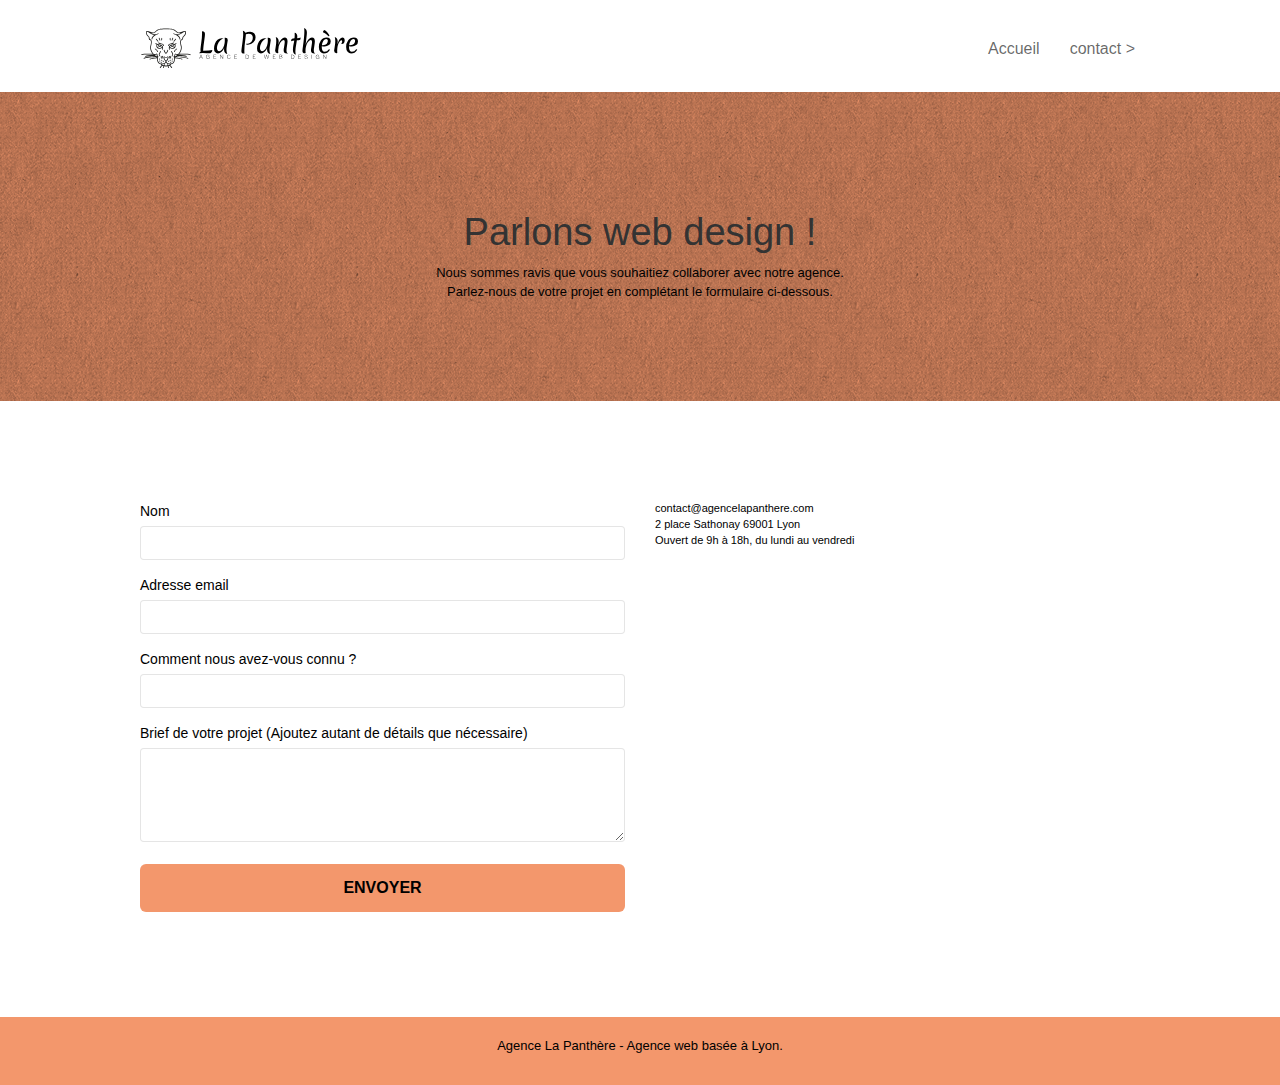
==== contact.html @ 91e11716 "modif seo" ====
<!doctype html>
<html lang="fr">

	<head>
		<meta charset="utf-8">
		<meta name="keywords" content="La Panthère, Lyon,web,design,stratégie,illustration">
		<meta name="description"
			content="Page présentant les différents travaux de l'agence de web design Panthère basée sur Lyon">
		<meta name="viewport" content="width=device-width, initial-scale=1.0, viewport-fit=cover">
		<link rel="shortcut icon" type="image/png" href="favicon.jpg">
	
		<link rel="stylesheet" type="text/css" href="./css/bootstrap.css">
		<link rel="stylesheet" type="text/css" href="style.css">
		<link rel="stylesheet" type="text/css" href="./css/font-awesome.css">
		<link rel="stylesheet" type="text/css" href="./css/et-line.css">
	
	
		<script src="./js/jquery-2.1.0.js"></script>
		<script src="./js/bootstrap.js"></script>
		<script src="./js/blocs.js"></script>
		<script src="./js/jquery.touchSwipe.js" defer></script>
		<script src="./js/gmaps.js"></script>
	
		<title>Agence de web design, La Panthère</title>
	
	
		<!-- Analytics -->
	
		<!-- Analytics END -->
	
	</head>

<body>
	<!-- Principal conteneur -->
	<div class="page-container">

		<!-- bloc-0 -->
		<div class="bloc bgc-white l-bloc " id="bloc-0">
			<div class="container bloc-sm">

				<nav class="navbar row">
					<div class="navbar-header">
						<a class="navbar-brand" href="index.html"><img src="img/agence-la-panthere-monochrome.svg"
								alt="paris web design logo agence web meilleure agence" height="40" /></a>
						<button id="nav-toggle" type="button" class="ui-navbar-toggle navbar-toggle"
							data-toggle="collapse" data-target=".navbar-1">
							<span class="sr-only">Toggle navigation</span><span class="icon-bar"></span><span
								class="icon-bar"></span><span class="icon-bar"></span>
						</button>
					</div>
					<div class="collapse navbar-collapse navbar-1 special-dropdown-nav">
						<ul class="site-navigation nav navbar-nav">
							<li>
								<a href="index.html">Accueil</a>
							</li>
							<li>
								<a href="contact.html">contact &gt;</a>
							</li>
						</ul>
					</div>
				</nav>
			</div>
		</div>
		<!-- bloc-0 END -->

		<!-- bloc-6 -->
		<div class="bloc bg-dots-bg bg-repeat bgc-atomic-tangerine d-bloc bloc-bg-texture texture-paper" id="bloc-6">
			<div class="container bloc-lg">
				<div class="row">
					<div class="col-sm-12">
						<h1 class="text-center hero-bloc-text">
							Parlons web design !
						</h1>
						<p class="text-center mg-lg modif-p-3 tight-width-whitespace">
							Nous sommes ravis que vous souhaitiez collaborer avec notre agence.<br>
							Parlez-nous de votre projet en complétant le formulaire ci-dessous.
						</p>
					</div>
				</div>
			</div>
		</div>
		<!-- bloc-6 END -->

		<!-- bloc-7 -->
		<div class="bloc bgc-white l-bloc" id="bloc-7">
			<div class="container bloc-lg">
				<div class="row">
					<div class="col-sm-6">
						<form id="form_1" novalidate success-msg="Your message has been sent."
							fail-msg="Sorry it seems that our mail server is not responding, Sorry for the inconvenience!">
							<div class="form-group">
								<label id="name">
									Nom
								</label>
								<input id="name" class="form-control" required />
							</div>
							<div class="form-group">
								<label>
									Adresse email
								</label>
								<input id="email" class="form-control" type="email" required />
							</div>
							<div class="form-group">
								<label>
									Comment nous avez-vous connu ?
								</label>
								<input class="form-control" type="email" required id="input_504" />
							</div>
							<div class="form-group">
								<label>
									Brief de votre projet (Ajoutez autant de détails que nécessaire)<br>
								</label><textarea id="message" class="form-control" rows="4" cols="50"
									required></textarea>
							</div>
							<button class="bloc-button btn btn-lg btn-block cta-hero btn-atomic-tangerine"
								type="submit">
								Envoyer
							</button>
						</form>
					</div>
					<div class="col-sm-6">
						<p>
							contact@agencelapanthere.com<br>2 place Sathonay 69001 Lyon<br>Ouvert de 9h à 18h, du lundi
							au vendredi<br>
						</p>
					</div>
				</div>
			</div>
		</div>
		<!-- bloc-7 END -->

		<!-- ScrollToTop Button -->
		<a class="bloc-button btn btn-d scrollToTop" onclick="scrollToTarget('1')"><span
				class="fa fa-chevron-up"></span></a>
		<!-- ScrollToTop Button END-->


		<!-- Footer - bloc-8 -->
		<div class="bloc bgc-atomic-tangerine d-bloc" id="bloc-8">
			<div class="container bloc-sm">
				<div class="row">
					<div class="col-sm-12">
						<p class="text-center modif-p-3">
							Agence La Panthère - Agence web basée à Lyon.<br>
						</p>
					</div>
				</div>
			</div>
		</div>
		<!-- Footer - bloc-8 END -->

	</div>
	<!-- Principal conteneur END -->


</body>

</html>
---- style.css ----
body {
    margin: 0;
    padding: 0;
    background: #FFF;
    overflow-x: hidden;
    -webkit-font-smoothing: antialiased;
    -moz-osx-font-smoothing: grayscale;
}

a,
button {
    transition: all .3s ease-in-out;
    outline: none!important;
}

a:hover {
    text-decoration: none;
    cursor: pointer;
}

#page-loading-blocs-notifaction {
    position: fixed;
    top: 0;
    bottom: 0;
    width: 100%;
    z-index: 100000;
    background: #FFFFFF url("img/pageload-spinner.gif") no-repeat center center;
}

.bloc {
    width: 100%;
    clear: both;
    background: 50% 50% no-repeat;
    padding: 0 50px;
    -webkit-background-size: cover;
    -moz-background-size: cover;
    -o-background-size: cover;
    background-size: cover;
    position: relative;
}

.bloc .container {
    padding-left: 0;
    padding-right: 0;
}

.bloc-lg {
    padding: 100px 50px;
}

.bloc-md {
    padding: 50px;
}

.bloc-sm {
    padding: 20px 50px;
}

.bg-center,
.bg-l-edge,
.bg-r-edge,
.bg-t-edge,
.bg-b-edge,
.bg-tl-edge,
.bg-bl-edge,
.bg-tr-edge,
.bg-br-edge,
.bg-repeat {
    -webkit-background-size: auto!important;
    -moz-background-size: auto!important;
    -o-background-size: auto!important;
    background-size: auto!important;
}

.bg-repeat {
    background: repeat;
}

.bg-t-edge {
    background: top no-repeat;
}

.bloc-bg-texture::before {
    content: "";
    background-size: 2px 2px;
    position: absolute;
    top: 0;
    bottom: 0;
    left: 0;
    right: 0;
}

.texture-paper::before {
    background: url("img/texture-paper.png");
    background-size: 280px 280px;
}

.b-parallax {
    background-attachment: fixed;
}

.d-bloc {
    color: rgba(255, 255, 255, .7);
}

.d-bloc button:hover {
    color: rgba(255, 255, 255, .9);
}

.d-bloc .icon-round,
.d-bloc .icon-square,
.d-bloc .icon-rounded,
.d-bloc .icon-semi-rounded-a,
.d-bloc .icon-semi-rounded-b {
    border-color: rgba(255, 255, 255, .9);
}

.d-bloc .divider-h span {
    border-color: rgba(255, 255, 255, .2);
}

.d-bloc .a-btn,
.d-bloc .navbar a,
.d-bloc .navbar-brand,
.d-bloc a .icon-sm,
.d-bloc a .icon-md,
.d-bloc a .icon-lg,
.d-bloc a .icon-xl,
.d-bloc h1 a,
.d-bloc h2 a,
.d-bloc h3 a,
.d-bloc h4 a,
.d-bloc h5 a,
.d-bloc h6 a,
.d-bloc p a {
    color: rgba(255, 255, 255, .6);
}

.d-bloc .a-btn:hover,
.d-bloc .navbar a:hover,
.d-bloc .navbar-brand:hover,
.d-bloc a:hover .icon-sm,
.d-bloc a:hover .icon-md,
.d-bloc a:hover .icon-lg,
.d-bloc a:hover .icon-xl,
.d-bloc h1 a:hover,
.d-bloc h2 a:hover,
.d-bloc h3 a:hover,
.d-bloc h4 a:hover,
.d-bloc h5 a:hover,
.d-bloc h6 a:hover,
.d-bloc p a:hover {
    color: rgba(255, 255, 255, 1);
}

.d-bloc .navbar-toggle .icon-bar {
    background: rgba(255, 255, 255, 1);
}

.d-bloc .btn-wire,
.d-bloc .btn-wire:hover {
    color: rgba(255, 255, 255, 1);
    border-color: rgba(255, 255, 255, 1);
}

.d-bloc .panel {
    color: rgba(0, 0, 0, .5);
}

.d-bloc .panel button:hover {
    color: rgba(0, 0, 0, .7);
}

.d-bloc .panel icon {
    border-color: rgba(0, 0, 0, .7);
}

.d-bloc .panel .divider-h span {
    border-color: rgba(0, 0, 0, .1);
}

.d-bloc .panel .a-btn {
    color: rgba(0, 0, 0, .6);
}

.d-bloc .panel .a-btn:hover {
    color: rgba(0, 0, 0, 1);
}

.d-bloc .panel .btn-wire,
.d-bloc .panel .btn-wire:hover {
    color: rgba(0, 0, 0, .7);
    border-color: rgba(0, 0, 0, .3);
}

.d-bloc .panel,
.l-bloc {
    color: rgba(0, 0, 0, .5);
}

.d-bloc .panel button:hover,
.l-bloc button:hover {
    color: rgba(0, 0, 0, .7);
}

.l-bloc .icon-round,
.l-bloc .icon-square,
.l-bloc .icon-rounded,
.l-bloc .icon-semi-rounded-a,
.l-bloc .icon-semi-rounded-b {
    border-color: rgba(0, 0, 0, .7);
}

.d-bloc .panel .divider-h span,
.l-bloc .divider-h span {
    border-color: rgba(0, 0, 0, .1);
}

.d-bloc .panel .a-btn,
.l-bloc .a-btn,
.l-bloc .navbar a,
.l-bloc .navbar-brand,
.l-bloc a .icon-sm,
.l-bloc a .icon-md,
.l-bloc a .icon-lg,
.l-bloc a .icon-xl,
.l-bloc h1 a,
.l-bloc h2 a,
.l-bloc h3 a,
.l-bloc h4 a,
.l-bloc h5 a,
.l-bloc h6 a,
.l-bloc p a {
    color: rgba(0, 0, 0, .6);
}

.d-bloc .panel .a-btn:hover,
.l-bloc .a-btn:hover,
.l-bloc .navbar a:hover,
.l-bloc .navbar-brand:hover,
.l-bloc a:hover .icon-sm,
.l-bloc a:hover .icon-md,
.l-bloc a:hover .icon-lg,
.l-bloc a:hover .icon-xl,
.l-bloc h1 a:hover,
.l-bloc h2 a:hover,
.l-bloc h3 a:hover,
.l-bloc h4 a:hover,
.l-bloc h5 a:hover,
.l-bloc h6 a:hover,
.l-bloc p a:hover {
    color: rgba(0, 0, 0, 1);
}

.l-bloc .navbar-toggle .icon-bar {
    color: rgba(0, 0, 0, .6);
}

.d-bloc .panel .btn-wire,
.d-bloc .panel .btn-wire:hover,
.l-bloc .btn-wire,
.l-bloc .btn-wire:hover {
    color: rgba(0, 0, 0, .7);
    border-color: rgba(0, 0, 0, .3);
}

.voffset {
    margin-top: 30px;
}

.voffset-lg {
    margin-top: 80px;
}

.row-no-gutters {
    margin-right: 0;
    margin-left: 0;
}

.row.row-no-gutters > [class^="col-"],
.row.row-no-gutters > [class*=" col-"] {
    padding-right: 0;
    padding-left: 0;
}

#bloc-1-hero h1 {
    font-size: 32px;
}

.navbar {
    margin-bottom: 0;
    z-index: 1;
}

.navbar-brand {
    height: auto;
    padding: 3px 15px;
    font-size: 25px;
    font-weight: normal;
    font-weight: 600;
    line-height: 44px;
}

.navbar-brand img {
    max-height: 200px;
    margin: 0 5px 0 0;
    display: inline;
}

.navbar-brand img[src$=svg] {
    min-width: 100px;
}

.nav-center .navbar-brand img {
    margin: 0;
}

.navbar .nav {
    padding-top: 2px;
    margin-right: -16px;
    float: right;
    z-index: 1;
}

.nav > li {
    float: left;
    margin-top: 4px;
    font-size: 16px;
}

.navbar-nav .open .dropdown-menu > li > a {
    text-align: inherit;
}

.nav > li a:hover,
.nav > li a:focus {
    background: transparent;
}

.navbar-toggle {
    margin: 10px 10px 0 0;
    border: 0px;
}

.navbar-toggle:hover {
    background: transparent!important;
}

.navbar-toggle .icon-bar {
    background-color: rgba(0, 0, 0, .5);
    width: 26px;
}

.nav-invert .navbar .nav {
    float: left;
}

.nav-invert .navbar-header,
.nav-invert .navbar-brand {
    float: right;
    position: relative;
    z-index: 2;
}

@media (min-width: 768px) {
    .site-navigation {
        position: absolute;
        top: 50%;
        right: 20px;
        transform: translate(0, -50%);
        -webkit-transform: translateY(-50%);
    }
    .nav > li .dropdown-menu a,
    .nav > li .dropdown-menu a:hover {
        color: #484848;
    }
    .nav-invert .site-navigation {
        left: 0;
        right: 0;
    }
    .nav-center {
        text-align: center;
    }
    .nav-center .navbar-header {
        width: 100%;
    }
    .nav-center .navbar-header,
    .nav-center .navbar-brand,
    .nav-center .nav > li {
        float: none;
        display: inline-block;
    }
    .nav-center .site-navigation {
        position: relative;
        width: 100%;
        right: 0;
        margin-right: 0px;
        margin-top: 20px;
    }
    .nav-center.mini-nav .navbar-toggle {
        float: none;
        margin: 10px auto 0;
    }
}

.nav > li > .dropdown a {
    background: none!important;
    display: block;
    padding: 14px 15px;
}

nav .caret {
    margin: 0 5px;
}

.dropdown-menu .dropdown-menu {
    top: -8px;
    left: 100%;
}

.dropdown-menu .dropmenu-flow-right {
    top: 100%;
    left: 0;
    margin-left: -1px;
    border-top-left-radius: 0;
    border-top-right-radius: 0;
}

.dropdown-menu .dropdown span {
    border: 4px solid black;
    border-top-color: transparent;
    border-right-color: transparent;
    border-bottom-color: transparent;
    margin: 6px -5px 0 0!important;
    float: right;
}

.mg-md {
    margin-top: 10px;
    margin-bottom: 20px;
}

.mg-lg {
    margin-top: 10px;
    margin-bottom: 40px;
}

.btn {
    margin: 0 5px 5px 0;
}

.btn.pull-right {
    margin: 0 0 5px 5px;
}

.btn-d,
.btn-d:hover,
.btn-d:focus {
    color: #FFF;
    background: rgba(0, 0, 0, .3);
}

button {
    outline: none!important;
}

.btn-rd {
    border-radius: 40px;
}

.btn-clean {
    border: 1px solid rgba(0, 0, 0, .08);
    border-bottom-color: rgba(0, 0, 0, .1);
    text-shadow: 0 1px 0 rgba(0, 0, 1, .1);
    box-shadow: 0 1px 3px rgba(0, 0, 1, .25), inset 0 1px 0 0 rgba(255, 255, 255, .15);
}

.icon-md {
    font-size: 30px!important;
}

.icon-lg {
    font-size: 60px!important;
}

.sm-shadow {
    text-shadow: 0 1px 2px rgba(0, 0, 0, .3);
}

.panel-sq,
.panel-sq .panel-heading,
.panel-sq .panel-footer {
    border-radius: 0;
}

.panel-rd {
    border-radius: 30px;
}

.panel-rd .panel-heading {
    border-radius: 29px 29px 0 0;
}

.panel-rd .panel-footer {
    border-radius: 0 0 29px 29px;
}

.form-control {
    border-color: rgba(0, 0, 0, .1);
    box-shadow: none;
}

.scrollToTop {
    width: 40px;
    height: 40px;
    position: fixed;
    bottom: 20px;
    right: 20px;
    opacity: 0;
    z-index: 500;
    transition: all .3s ease-in-out;
}

.scrollToTop span {
    margin-top: 6px;
}

.showScrollTop {
    font-size: 14px;
    opacity: 1;
}

a[data-lightbox] {
    position: relative;
    display: block;
    text-align: center;
}

a[data-lightbox]:hover::before {
    content: "+";
    font-family: "HelveticaNeue-Light", "Helvetica Neue Light", "Helvetica Neue", Helvetica, Arial;
    font-size: 32px;
    width: 50px;
    height: 50px;
    margin-left: -25px;
    border-radius: 50%;
    background: rgba(0, 0, 0, .6);
    color: #FFF;
    font-weight: 100;
    z-index: 1;
    position: absolute;
    top: 50%;
    transform: translateY(-50%);
    -webkit-transform: translateY(-50%);
}

a[data-lightbox]:hover img {
    opacity: 0.6;
    -webkit-animation-fill-mode: none;
    animation-fill-mode: none;
}

#lightbox-modal {
    display: flex;
    align-items: center;
}

#lightbox-modal .modal-dialog {
    width: 90%;
    max-width: 900px;
    margin: 0 auto 0;
}

#lightbox-modal .modal-dialog img {
    max-height: 90vh;
    margin: 0 auto;
}

.lightbox-caption {
    padding: 20px;
    color: #FFF;
    background: rgba(0, 0, 0, .5);
    position: absolute;
    left: 15px;
    right: 15px;
    bottom: 5px;
}

.close-lightbox {
    color: #FFF;
    font-size: 30px;
    position: absolute;
    top: 20px;
    right: 20px;
    z-index: 20;
    background: rgba(0, 0, 0, .5);
    border: none;
    line-height: 30px;
    padding: 0 9px 5px;
    opacity: 0.3;
}

.close-lightbox:hover,
.next-lightbox:hover,
.prev-lightbox:hover {
    opacity: 1.0;
    color: #FFF;
}

.next-lightbox,
.prev-lightbox {
    font-size: 20px;
    color: rgba(255, 255, 255, .9);
    background: rgba(0, 0, 0, .5);
    transition: all .2s ease-in-out;
    position: absolute;
    top: 45%;
    z-index: 1;
    opacity: 0.4;
}

.next-lightbox {
    padding: 6px 8px 1px 13px;
    right: 25px;
}

.prev-lightbox {
    padding: 6px 13px 1px 10px;
    left: 25px;
}

.snapshot-lb .modal-body {
    padding-bottom: 45px;
}

.snapshot-lb .lightbox-caption {
    padding: 0;
    color: rgba(0, 0, 0, .5);
    background: none;
}

h1,
h2,
h3,
h4,
h5,
h6,
p,
label,
.btn,
a {
    font-family: "helvetica";
    font-weight: 400;
    /*color: #575757!important;*/
    color: #000000;
}

.container {
    max-width: 1000px;
}

.hero-bloc-text {
    font-size: 38px;
}

.hero-bloc-text-sub {
    font-size: 36px;
}

.statement-bloc-text {
    line-height: 26px;
    font-style: italic;
    font-size: 20px;
    text-align: center;
    font-weight: lighter;
    max-width: 520px;
    margin: auto auto auto auto;
}

p {
    font-size: 11px;
}

.tight-width-whitespace {
    max-width: 600px;
    margin: auto auto auto auto;
}

.h1 {
    font-size: 20px;
    font-family: "Open Sans";
}

.cta-hero {
    margin-top: 22px;
    color: #FFFFFF!important;
    text-transform: uppercase;
    padding: 12px 28px 12px 28px;
    font-size: 16px;
    font-weight: 700;
}

.social {
    max-width: 400px;
    margin: auto auto auto auto;
}

h2 {
    font-size: 22px;
    line-height: 1.4em;
}

h3 {
    font-size: 15px;
    text-transform: uppercase;
    font-weight: 700;
    color: #333333!important;
}

.med-width-whitespace {
    max-width: 800px;
    margin: auto auto auto auto;
    box-shadow: 0px 0px 0px #000000;
}

h1 {
    color: #333333!important;
}

h4 {
    color: #333333!important;
}

.icons {
    margin-bottom: 14px;
    margin-top: 24px;
}

.white {
    color: #FFFFFF!important;
}

.portfolio-thumb {
    margin-bottom: 24px;
}

.portfolio-row {
    margin-bottom: 44px;
    margin-top: 50px;
}

.avatar {
    box-shadow: 0px 4px 9px rgba(0, 0, 0, 0.3);
}

.black-background {
    background-color: rgba(165, 147, 99, 0.7);
    padding: 40px 40px 40px 40px;
}

.bold-link {
    font-weight: 900;
    text-decoration: underline!important;
}

.bgc-white {
    background-color: #FFFFFF;
}

.bgc-dark-slate-blue {
    background-color: #364577;
}

.bgc-atomic-tangerine {
    background-color: #F3976C;
}

.tc-white {
    color: #fff!important;
}

.btn-atomic-tangerine {
    background: #F3976C;
    color: #000000!important;
}

.btn-atomic-tangerine:hover {
    background: #c27956!important;
    color: #000000!important;
}

.ltc-white {
    color: #FFFFFF!important;
}

.ltc-white:hover {
    color: #cccccc!important;
}

.ltc-atomic-tangerine {
    color: #F3976C!important;
}

.ltc-atomic-tangerine:hover {
    color: #c27956!important;
}

.icon-dark-slate-blue {
    color: #364577!important;
    border-color: #364577!important;
}

.bg-dots-bg {
    background-image: url("img/dots-bg.png");
}

.bg-lines-h2-bg {
    background-image: url("img/lines-h2-bg.png");
}

.bg-banniere {
    background-image: url("img/agence-la-panthere.jpg");
}

.bg-presentation {
    background-image: url("img/image-de-presentation.bmp");
}
/* Modif */
.modif-p-1{
    font-size: 20px;
}

.modif-p-2{
    font-size: 20px;
    font-style: oblique;
}

.modif-p-3{
    font-size: 13px;
}

.modif-p-4{
    color: #000000;
}
/****************/
@media (max-width: 1024px) {
    .bloc {
        padding-left: 20px;
        padding-right: 20px;
    }
    .bloc.full-width-bloc,
    .bloc-tile-2.full-width-bloc .container,
    .bloc-tile-3.full-width-bloc .container,
    .bloc-tile-4.full-width-bloc .container {
        padding-left: 0;
        padding-right: 0;
    }
}

@media (max-width: 992px) and (min-width: 768px) {
    .navbar .nav {
        max-width: 80%
    }
    .nav-center.navbar .nav {
        max-width: 100%
    }
}

@media only screen and (min-device-width: 768px) and (max-device-width: 1024px) and (orientation: landscape) {
    .b-parallax {
        background-attachment: scroll;
    }
}

@media only screen and (min-device-width: 1024px) and (max-device-width: 1366px) and (-webkit-min-device-pixel-ratio: 1.5) {
    .b-parallax {
        background-attachment: scroll;
    }
}

@media (max-width: 991px) {
    .container {
        width: 100%;
    }
    .b-parallax {
        background-attachment: scroll;
    }
    .page-container,
    #hero-bloc {
        overflow-x: hidden;
        position: relative;
    }
    .bloc {
        padding-left: constant(safe-area-inset-left);
        padding-right: constant(safe-area-inset-right);
    }
    .bloc-group,
    .bloc-group .bloc {
        display: block;
        width: 100%;
    }
    .bloc-fill-screen .fill-bloc-top-edge,
    .bloc-fill-screen .fill-bloc-bottom-edge {
        padding: 0 20px;
        padding-left: constant(safe-area-inset-left);
        padding-right: constant(safe-area-inset-right);
    }
}

@media (max-width: 767px) {
    .page-container {
        overflow-x: hidden;
        position: relative;
    }
    h1,
    h2,
    h3,
    h4,
    h5,
    h6,
    p,
    #disqus_thread {
        padding-left: 10px!important;
        padding-right: 10px!important;
    }
    .b-parallax {
        background-attachment: scroll;
    }
    .navbar .nav {
        padding-top: 0;
        border-top: 1px solid rgba(0, 0, 0, .2);
        float: none!important;
    }
    .navbar.row {
        margin-left: 0;
        margin-right: 0;
    }
    .site-navigation {
        position: inherit;
        transform: none;
        -webkit-transform: none;
        -ms-transform: none;
    }
    .nav > li {
        margin-top: 0;
        border-bottom: 1px solid rgba(0, 0, 0, .1);
        background: rgba(0, 0, 0, .05);
        text-align: left;
        padding-left: 15px;
        width: 100%;
    }
    .nav > li:hover {
        background: rgba(0, 0, 0, .08);
    }
    .dropdown .dropdown a .caret {
        float: none;
        margin: 5px 0 0 10px!important;
        border: 4px solid black;
        border-bottom-color: transparent;
        border-right-color: transparent;
        border-left-color: transparent;
    }
    #hero-bloc .navbar .nav {
        background: rgba(0, 0, 0, .8);
    }
    #hero-bloc .navbar .nav a {
        color: rgba(255, 255, 255, .6);
    }
    .hero {
        padding: 50px 0;
    }
    .hero-nav {
        left: -1px;
        right: -1px;
    }
    .navbar-collapse {
        padding: 0;
        overflow-x: hidden;
        -webkit-box-shadow: none;
        box-shadow: none;
    }
    .navbar-brand img {
        max-height: 40px;
        width: auto;
    }
    .nav-invert .navbar-header {
        float: none;
        width: 100%;
    }
    .nav-invert .navbar-toggle {
        float: left;
        margin-left: 10px;
    }
    .bloc {
        padding-left: 0;
        padding-right: 0;
    }
    .bloc-xxl,
    .bloc-xl,
    .bloc-lg {
        padding: 40px 0;
    }
    .bloc-sm,
    .bloc-md {
        padding-left: 0;
        padding-right: 0;
    }
    .bloc-tile-2 .container,
    .bloc-tile-3 .container,
    .bloc-tile-4 .container,
    .bloc-fill-screen .fill-bloc-top-edge,
    .bloc-fill-screen .fill-bloc-bottom-edge {
        padding-left: 0;
        padding-right: 0;
    }
    .a-block {
        padding: 0 10px;
    }
    .btn-dwn {
        display: none;
    }
    .voffset {
        margin-top: 5px;
    }
    .voffset-md {
        margin-top: 20px;
    }
    .voffset-lg {
        margin-top: 30px;
    }
    form {
        padding: 5px;
    }
    .close-lightbox {
        display: inline-block;
    }
    .blocsapp-device-iphone5 {
        background-size: 216px 425px;
        padding-top: 60px;
        width: 216px;
        height: 425px;
    }
    .blocsapp-device-iphone5 img {
        width: 180px;
        height: 320px;
    }
}

@media (max-width: 400px) {
    .bloc {
        padding-left: 0;
        padding-right: 0;
    }
}

@media (max-width: 767px) {
    .bloc-mob-center-text {
        text-align: center;
    }
}
---- css/et-line.css ----
@font-face {
    font-family: et-line;
    src: url(../fonts/et-line.eot);
    src: url(../fonts/et-line.eot?#iefix) format('embedded-opentype'), url(../fonts/et-line.woff) format('woff'), url(../fonts/et-line.ttf) format('truetype'), url(../fonts/et-line.svg#et-line) format('svg');
    font-weight: 400;
    font-style: normal
}

.et-icon-adjustments,
.et-icon-alarmclock,
.et-icon-anchor,
.et-icon-aperture,
.et-icon-attachment,
.et-icon-bargraph,
.et-icon-basket,
.et-icon-beaker,
.et-icon-bike,
.et-icon-book-open,
.et-icon-briefcase,
.et-icon-browser,
.et-icon-calendar,
.et-icon-camera,
.et-icon-caution,
.et-icon-chat,
.et-icon-circle-compass,
.et-icon-clipboard,
.et-icon-clock,
.et-icon-cloud,
.et-icon-compass,
.et-icon-desktop,
.et-icon-dial,
.et-icon-document,
.et-icon-documents,
.et-icon-download,
.et-icon-dribbble,
.et-icon-edit,
.et-icon-envelope,
.et-icon-expand,
.et-icon-facebook,
.et-icon-flag,
.et-icon-focus,
.et-icon-gears,
.et-icon-genius,
.et-icon-gift,
.et-icon-global,
.et-icon-globe,
.et-icon-googleplus,
.et-icon-grid,
.et-icon-happy,
.et-icon-hazardous,
.et-icon-heart,
.et-icon-hotairballoon,
.et-icon-hourglass,
.et-icon-key,
.et-icon-laptop,
.et-icon-layers,
.et-icon-lifesaver,
.et-icon-lightbulb,
.et-icon-linegraph,
.et-icon-linkedin,
.et-icon-lock,
.et-icon-magnifying-glass,
.et-icon-map,
.et-icon-map-pin,
.et-icon-megaphone,
.et-icon-mic,
.et-icon-mobile,
.et-icon-newspaper,
.et-icon-notebook,
.et-icon-paintbrush,
.et-icon-paperclip,
.et-icon-pencil,
.et-icon-phone,
.et-icon-picture,
.et-icon-pictures,
.et-icon-piechart,
.et-icon-presentation,
.et-icon-pricetags,
.et-icon-printer,
.et-icon-profile-female,
.et-icon-profile-male,
.et-icon-puzzle,
.et-icon-quote,
.et-icon-recycle,
.et-icon-refresh,
.et-icon-ribbon,
.et-icon-rss,
.et-icon-sad,
.et-icon-scissors,
.et-icon-scope,
.et-icon-search,
.et-icon-shield,
.et-icon-speedometer,
.et-icon-strategy,
.et-icon-streetsign,
.et-icon-tablet,
.et-icon-target,
.et-icon-telescope,
.et-icon-toolbox,
.et-icon-tools,
.et-icon-tools-2,
.et-icon-trophy,
.et-icon-tumblr,
.et-icon-twitter,
.et-icon-upload,
.et-icon-video,
.et-icon-wallet,
.et-icon-wine {
    font-family: et-line;
    speak: none;
    font-style: normal;
    font-weight: 400;
    font-variant: normal;
    text-transform: none;
    line-height: 1;
    -webkit-font-smoothing: antialiased;
    -moz-osx-font-smoothing: grayscale;
    display: inline-block
}

.et-icon-mobile:before {
    content: "\e000"
}

.et-icon-laptop:before {
    content: "\e001"
}

.et-icon-desktop:before {
    content: "\e002"
}

.et-icon-tablet:before {
    content: "\e003"
}

.et-icon-phone:before {
    content: "\e004"
}

.et-icon-document:before {
    content: "\e005"
}

.et-icon-documents:before {
    content: "\e006"
}

.et-icon-search:before {
    content: "\e007"
}

.et-icon-clipboard:before {
    content: "\e008"
}

.et-icon-newspaper:before {
    content: "\e009"
}

.et-icon-notebook:before {
    content: "\e00a"
}

.et-icon-book-open:before {
    content: "\e00b"
}

.et-icon-browser:before {
    content: "\e00c"
}

.et-icon-calendar:before {
    content: "\e00d"
}

.et-icon-presentation:before {
    content: "\e00e"
}

.et-icon-picture:before {
    content: "\e00f"
}

.et-icon-pictures:before {
    content: "\e010"
}

.et-icon-video:before {
    content: "\e011"
}

.et-icon-camera:before {
    content: "\e012"
}

.et-icon-printer:before {
    content: "\e013"
}

.et-icon-toolbox:before {
    content: "\e014"
}

.et-icon-briefcase:before {
    content: "\e015"
}

.et-icon-wallet:before {
    content: "\e016"
}

.et-icon-gift:before {
    content: "\e017"
}

.et-icon-bargraph:before {
    content: "\e018"
}

.et-icon-grid:before {
    content: "\e019"
}

.et-icon-expand:before {
    content: "\e01a"
}

.et-icon-focus:before {
    content: "\e01b"
}

.et-icon-edit:before {
    content: "\e01c"
}

.et-icon-adjustments:before {
    content: "\e01d"
}

.et-icon-ribbon:before {
    content: "\e01e"
}

.et-icon-hourglass:before {
    content: "\e01f"
}

.et-icon-lock:before {
    content: "\e020"
}

.et-icon-megaphone:before {
    content: "\e021"
}

.et-icon-shield:before {
    content: "\e022"
}

.et-icon-trophy:before {
    content: "\e023"
}

.et-icon-flag:before {
    content: "\e024"
}

.et-icon-map:before {
    content: "\e025"
}

.et-icon-puzzle:before {
    content: "\e026"
}

.et-icon-basket:before {
    content: "\e027"
}

.et-icon-envelope:before {
    content: "\e028"
}

.et-icon-streetsign:before {
    content: "\e029"
}

.et-icon-telescope:before {
    content: "\e02a"
}

.et-icon-gears:before {
    content: "\e02b"
}

.et-icon-key:before {
    content: "\e02c"
}

.et-icon-paperclip:before {
    content: "\e02d"
}

.et-icon-attachment:before {
    content: "\e02e"
}

.et-icon-pricetags:before {
    content: "\e02f"
}

.et-icon-lightbulb:before {
    content: "\e030"
}

.et-icon-layers:before {
    content: "\e031"
}

.et-icon-pencil:before {
    content: "\e032"
}

.et-icon-tools:before {
    content: "\e033"
}

.et-icon-tools-2:before {
    content: "\e034"
}

.et-icon-scissors:before {
    content: "\e035"
}

.et-icon-paintbrush:before {
    content: "\e036"
}

.et-icon-magnifying-glass:before {
    content: "\e037"
}

.et-icon-circle-compass:before {
    content: "\e038"
}

.et-icon-linegraph:before {
    content: "\e039"
}

.et-icon-mic:before {
    content: "\e03a"
}

.et-icon-strategy:before {
    content: "\e03b"
}

.et-icon-beaker:before {
    content: "\e03c"
}

.et-icon-caution:before {
    content: "\e03d"
}

.et-icon-recycle:before {
    content: "\e03e"
}

.et-icon-anchor:before {
    content: "\e03f"
}

.et-icon-profile-male:before {
    content: "\e040"
}

.et-icon-profile-female:before {
    content: "\e041"
}

.et-icon-bike:before {
    content: "\e042"
}

.et-icon-wine:before {
    content: "\e043"
}

.et-icon-hotairballoon:before {
    content: "\e044"
}

.et-icon-globe:before {
    content: "\e045"
}

.et-icon-genius:before {
    content: "\e046"
}

.et-icon-map-pin:before {
    content: "\e047"
}

.et-icon-dial:before {
    content: "\e048"
}

.et-icon-chat:before {
    content: "\e049"
}

.et-icon-heart:before {
    content: "\e04a"
}

.et-icon-cloud:before {
    content: "\e04b"
}

.et-icon-upload:before {
    content: "\e04c"
}

.et-icon-download:before {
    content: "\e04d"
}

.et-icon-target:before {
    content: "\e04e"
}

.et-icon-hazardous:before {
    content: "\e04f"
}

.et-icon-piechart:before {
    content: "\e050"
}

.et-icon-speedometer:before {
    content: "\e051"
}

.et-icon-global:before {
    content: "\e052"
}

.et-icon-compass:before {
    content: "\e053"
}

.et-icon-lifesaver:before {
    content: "\e054"
}

.et-icon-clock:before {
    content: "\e055"
}

.et-icon-aperture:before {
    content: "\e056"
}

.et-icon-quote:before {
    content: "\e057"
}

.et-icon-scope:before {
    content: "\e058"
}

.et-icon-alarmclock:before {
    content: "\e059"
}

.et-icon-refresh:before {
    content: "\e05a"
}

.et-icon-happy:before {
    content: "\e05b"
}

.et-icon-sad:before {
    content: "\e05c"
}

.et-icon-facebook:before {
    content: "\e05d"
}

.et-icon-twitter:before {
    content: "\e05e"
}

.et-icon-googleplus:before {
    content: "\e05f"
}

.et-icon-rss:before {
    content: "\e060"
}

.et-icon-tumblr:before {
    content: "\e061"
}

.et-icon-linkedin:before {
    content: "\e062"
}

.et-icon-dribbble:before {
    content: "\e063"
}
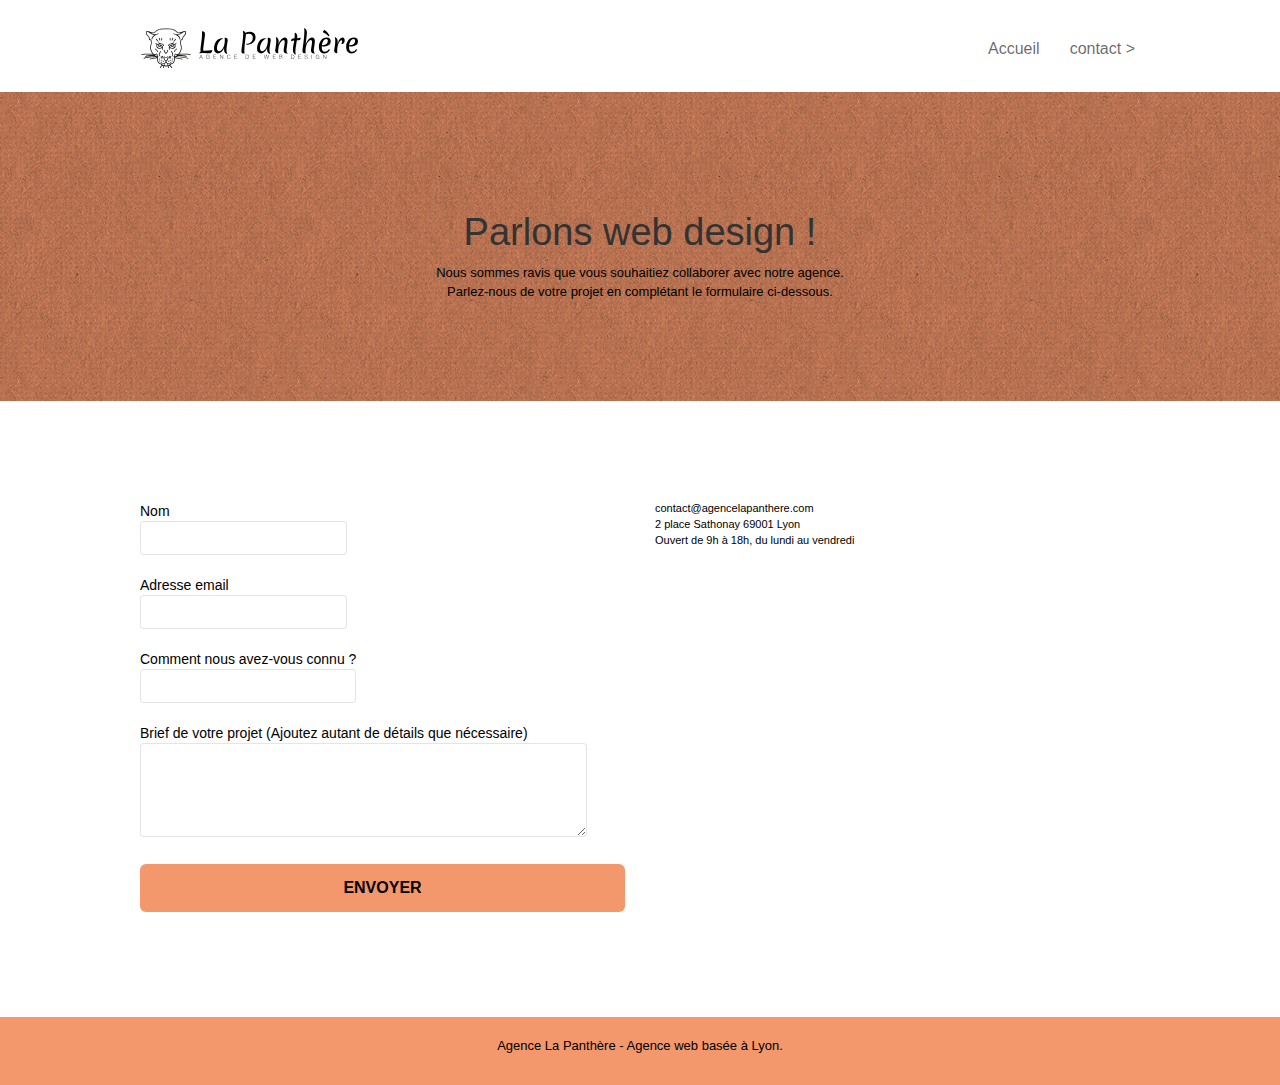
==== commit 01520049: "modif seo" ====
--- a/contact.html
+++ b/contact.html
@@ -89,28 +89,29 @@
 						<form id="form_1" novalidate success-msg="Your message has been sent."
 							fail-msg="Sorry it seems that our mail server is not responding, Sorry for the inconvenience!">
 							<div class="form-group">
-								<label id="name">
+								<label>
 									Nom
-								</label>
 								<input id="name" class="form-control" required />
+							</label>
 							</div>
 							<div class="form-group">
 								<label>
 									Adresse email
-								</label>
 								<input id="email" class="form-control" type="email" required />
+							</label>
 							</div>
 							<div class="form-group">
 								<label>
 									Comment nous avez-vous connu ?
-								</label>
 								<input class="form-control" type="email" required id="input_504" />
+							</label>
 							</div>
 							<div class="form-group">
 								<label>
 									Brief de votre projet (Ajoutez autant de détails que nécessaire)<br>
-								</label><textarea id="message" class="form-control" rows="4" cols="50"
+									<textarea id="message" class="form-control" rows="4" cols="50"
 									required></textarea>
+								</label>
 							</div>
 							<button class="bloc-button btn btn-lg btn-block cta-hero btn-atomic-tangerine"
 								type="submit">
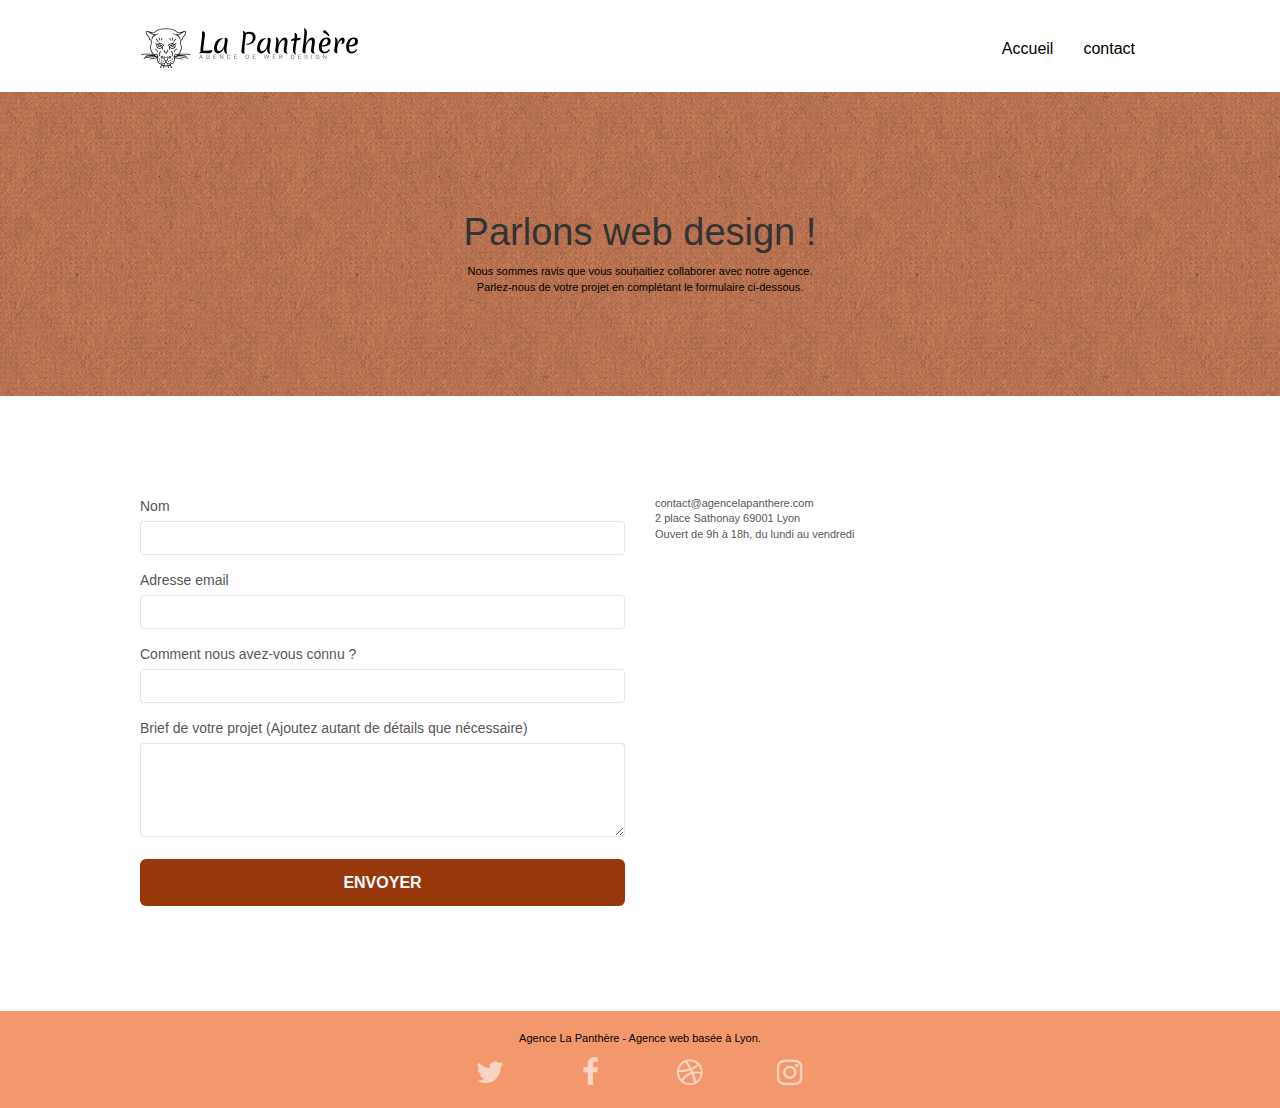
==== commit 80c1bf88: "modif seo" ====
--- a/contact.html
+++ b/contact.html
@@ -1,117 +1,109 @@
 <!doctype html>
 <html lang="fr">
 
-	<head>
-		<meta charset="utf-8">
-		<meta name="keywords" content="La Panthère, Lyon,web,design,stratégie,illustration">
-		<meta name="description"
-			content="Page présentant les différents travaux de l'agence de web design Panthère basée sur Lyon">
-		<meta name="viewport" content="width=device-width, initial-scale=1.0, viewport-fit=cover">
-		<link rel="shortcut icon" type="image/png" href="favicon.jpg">
-	
-		<link rel="stylesheet" type="text/css" href="./css/bootstrap.css">
-		<link rel="stylesheet" type="text/css" href="style.css">
-		<link rel="stylesheet" type="text/css" href="./css/font-awesome.css">
-		<link rel="stylesheet" type="text/css" href="./css/et-line.css">
-	
-	
-		<script src="./js/jquery-2.1.0.js"></script>
-		<script src="./js/bootstrap.js"></script>
-		<script src="./js/blocs.js"></script>
-		<script src="./js/jquery.touchSwipe.js" defer></script>
-		<script src="./js/gmaps.js"></script>
-	
-		<title>Agence de web design, La Panthère</title>
-	
-	
-		<!-- Analytics -->
-	
-		<!-- Analytics END -->
-	
-	</head>
+<head>
+	<meta charset="utf-8">
+	<meta name="description" content="">
+	<meta name="viewport" content="width=device-width, initial-scale=1.0, viewport-fit=cover">
+	<link rel="shortcut icon" type="image/png" href="favicon.jpg">
+
+	<link rel="stylesheet" type="text/css" href="./css/bootstrap.css">
+	<link rel="stylesheet" type="text/css" href="style.css">
+	<link rel="stylesheet" type="text/css" href="./css/font-awesome.css">
+	<link rel="stylesheet" type="text/css" href="./css/et-line.css">
+
+
+	<script src="./js/jquery-2.1.0.js"></script>
+	<script src="./js/bootstrap.js"></script>
+	<script src="./js/blocs.js"></script>
+	<script src="./js/jqBootstrapValidation.js"></script>
+	<script src="./js/formHandler.js"></script>
+	<title>La Chouette Agence - nous Contacter</title>
+
+
+	<!-- Analytics -->
+
+	<!-- Analytics END -->
+
+</head>
 
 <body>
+
+
+	<!-- bloc-0 -->
+	<header class="bloc bgc-white l-bloc " id="bloc-0">
+		<div class="container bloc-sm">
+
+			<nav class="navbar row">
+				<div class="navbar-header">
+					<a class="navbar-brand" href="index.html"><img src="img/agence-la-panthere-monochrome.svg"
+							alt="atlanta web design logo" height="40" /></a>
+					<button id="nav-toggle" type="button" aria-label="navigation" class="ui-navbar-toggle navbar-toggle" data-toggle="collapse"
+						data-target=".navbar-1">
+						<span class="sr-only">Toggle navigation</span><span class="icon-bar"></span><span
+							class="icon-bar"></span><span class="icon-bar"></span>
+					</button>
+				</div>
+				<div class="collapse navbar-collapse navbar-1 special-dropdown-nav">
+					<ul class="site-navigation nav navbar-nav">
+						<li>
+							<a aria-label="accueil" href="index.html">Accueil</a>
+						</li>
+						<li>
+							<a aria-label="contact" href="contact.html">contact</a>
+						</li>
+					</ul>
+				</div>
+			</nav>
+		</div>
+	</header>
+	<!-- bloc-0 END -->
+
 	<!-- Principal conteneur -->
-	<div class="page-container">
-
-		<!-- bloc-0 -->
-		<div class="bloc bgc-white l-bloc " id="bloc-0">
-			<div class="container bloc-sm">
-
-				<nav class="navbar row">
-					<div class="navbar-header">
-						<a class="navbar-brand" href="index.html"><img src="img/agence-la-panthere-monochrome.svg"
-								alt="paris web design logo agence web meilleure agence" height="40" /></a>
-						<button id="nav-toggle" type="button" class="ui-navbar-toggle navbar-toggle"
-							data-toggle="collapse" data-target=".navbar-1">
-							<span class="sr-only">Toggle navigation</span><span class="icon-bar"></span><span
-								class="icon-bar"></span><span class="icon-bar"></span>
-						</button>
-					</div>
-					<div class="collapse navbar-collapse navbar-1 special-dropdown-nav">
-						<ul class="site-navigation nav navbar-nav">
-							<li>
-								<a href="index.html">Accueil</a>
-							</li>
-							<li>
-								<a href="contact.html">contact &gt;</a>
-							</li>
-						</ul>
-					</div>
-				</nav>
-			</div>
-		</div>
-		<!-- bloc-0 END -->
-
+	<main class="page-container">
+		
 		<!-- bloc-6 -->
-		<div class="bloc bg-dots-bg bg-repeat bgc-atomic-tangerine d-bloc bloc-bg-texture texture-paper" id="bloc-6">
+		<section class="bloc bg-dots-bg bg-repeat bgc-atomic-tangerine d-bloc bloc-bg-texture texture-paper"
+			id="bloc-6">
 			<div class="container bloc-lg">
 				<div class="row">
 					<div class="col-sm-12">
-						<h1 class="text-center hero-bloc-text">
+						<h1 class="text-center hero-bloc-text tc-color">
 							Parlons web design !
 						</h1>
-						<p class="text-center mg-lg modif-p-3 tight-width-whitespace">
+						<p class="text-center mg-lg tc-color-black tight-width-whitespace">
 							Nous sommes ravis que vous souhaitiez collaborer avec notre agence.<br>
 							Parlez-nous de votre projet en complétant le formulaire ci-dessous.
 						</p>
 					</div>
 				</div>
 			</div>
-		</div>
+		</section>
 		<!-- bloc-6 END -->
 
 		<!-- bloc-7 -->
-		<div class="bloc bgc-white l-bloc" id="bloc-7">
+		<section class="bloc bgc-white l-bloc" id="bloc-7">
 			<div class="container bloc-lg">
 				<div class="row">
 					<div class="col-sm-6">
 						<form id="form_1" novalidate success-msg="Your message has been sent."
 							fail-msg="Sorry it seems that our mail server is not responding, Sorry for the inconvenience!">
 							<div class="form-group">
-								<label>
-									Nom
+								<label for="name">Nom</label>
 								<input id="name" class="form-control" required />
-							</label>
 							</div>
 							<div class="form-group">
-								<label>
-									Adresse email
+								<label for="email">Adresse email</label>
 								<input id="email" class="form-control" type="email" required />
-							</label>
 							</div>
 							<div class="form-group">
-								<label>
-									Comment nous avez-vous connu ?
+								<label for="input_504">Comment nous avez-vous connu ?</label>
 								<input class="form-control" type="email" required id="input_504" />
-							</label>
 							</div>
 							<div class="form-group">
-								<label>
-									Brief de votre projet (Ajoutez autant de détails que nécessaire)<br>
-									<textarea id="message" class="form-control" rows="4" cols="50"
+								<label for="message">Brief de votre projet (Ajoutez autant de détails que nécessaire)<br></label>
+								<textarea id="message" class="form-control" rows="4" cols="50"
 									required></textarea>
-								</label>
 							</div>
 							<button class="bloc-button btn btn-lg btn-block cta-hero btn-atomic-tangerine"
 								type="submit">
@@ -127,7 +119,7 @@
 					</div>
 				</div>
 			</div>
-		</div>
+		</section>
 		<!-- bloc-7 END -->
 
 		<!-- ScrollToTop Button -->
@@ -135,24 +127,44 @@
 				class="fa fa-chevron-up"></span></a>
 		<!-- ScrollToTop Button END-->
 
+	</main>
+	<!-- Principal conteneur END -->
 
-		<!-- Footer - bloc-8 -->
-		<div class="bloc bgc-atomic-tangerine d-bloc" id="bloc-8">
-			<div class="container bloc-sm">
-				<div class="row">
-					<div class="col-sm-12">
-						<p class="text-center modif-p-3">
-							Agence La Panthère - Agence web basée à Lyon.<br>
-						</p>
+	<!-- Footer - bloc-8 -->
+	<footer class="bloc bgc-atomic-tangerine d-bloc" id="bloc-8">
+		<div class="container bloc-sm">
+			<div class="row">
+				<div class="col-sm-12">
+					<p class="text-center tc-color-black">
+						Agence La Panthère - Agence web basée à Lyon.<br>
+					</p>
+					<div class="row row-no-gutters social">
+						<div class="col-sm-3">
+							<div class="text-center">
+								<a class="social" href="index.html"><span class="fa fa-twitter icon-md">&#8291;</span></a>
+							</div>
+						</div>
+						<div class="col-sm-3">
+							<div class="text-center">
+								<a class="social" href="index.html"><span class="fa fa-facebook icon-md">&#8291;</span></a>
+							</div>
+						</div>
+						<div class="col-sm-3">
+							<div class="text-center">
+								<a class="social" href="index.html"><span class="fa fa-dribbble icon-md">&#8291;</span></a>
+							</div>
+						</div>
+						<div class="col-sm-3">
+							<div class="text-center">
+								<a class="social" href="index.html"><span class="fa fa-instagram icon-md">&#8291;</span></a>
+							</div>
+						</div>
 					</div>
 				</div>
 			</div>
 		</div>
-		<!-- Footer - bloc-8 END -->
-
-	</div>
-	<!-- Principal conteneur END -->
-
+	</footer>
+	<!-- Footer - bloc-8 END -->
 
 </body>
 
--- a/style.css
+++ b/style.css
@@ -651,8 +651,7 @@
 a {
     font-family: "helvetica";
     font-weight: 400;
-    /*color: #575757!important;*/
-    color: #000000;
+    color: #575757!important;
 }
 
 .container {
@@ -776,17 +775,17 @@
 }
 
 .tc-white {
-    color: #fff!important;
+    color: #F3976C!important;
 }
 
 .btn-atomic-tangerine {
-    background: #F3976C;
-    color: #000000!important;
+    background: #97380C;
+    color: #FFFFFF!important;
 }
 
 .btn-atomic-tangerine:hover {
     background: #c27956!important;
-    color: #000000!important;
+    color: #FFFFFF!important;
 }
 
 .ltc-white {
@@ -825,24 +824,19 @@
 .bg-presentation {
     background-image: url("img/image-de-presentation.bmp");
 }
-/* Modif */
-.modif-p-1{
-    font-size: 20px;
-}
-
-.modif-p-2{
-    font-size: 20px;
-    font-style: oblique;
-}
-
-.modif-p-3{
-    font-size: 13px;
-}
-
-.modif-p-4{
-    color: #000000;
-}
-/****************/
+
+.tc-color-black{
+    color: #000000!important;
+}
+
+.tc-color-white{
+    color: #FFFFFF!important;
+}
+
+a{
+    color: #000000!important;
+}
+
 @media (max-width: 1024px) {
     .bloc {
         padding-left: 20px;
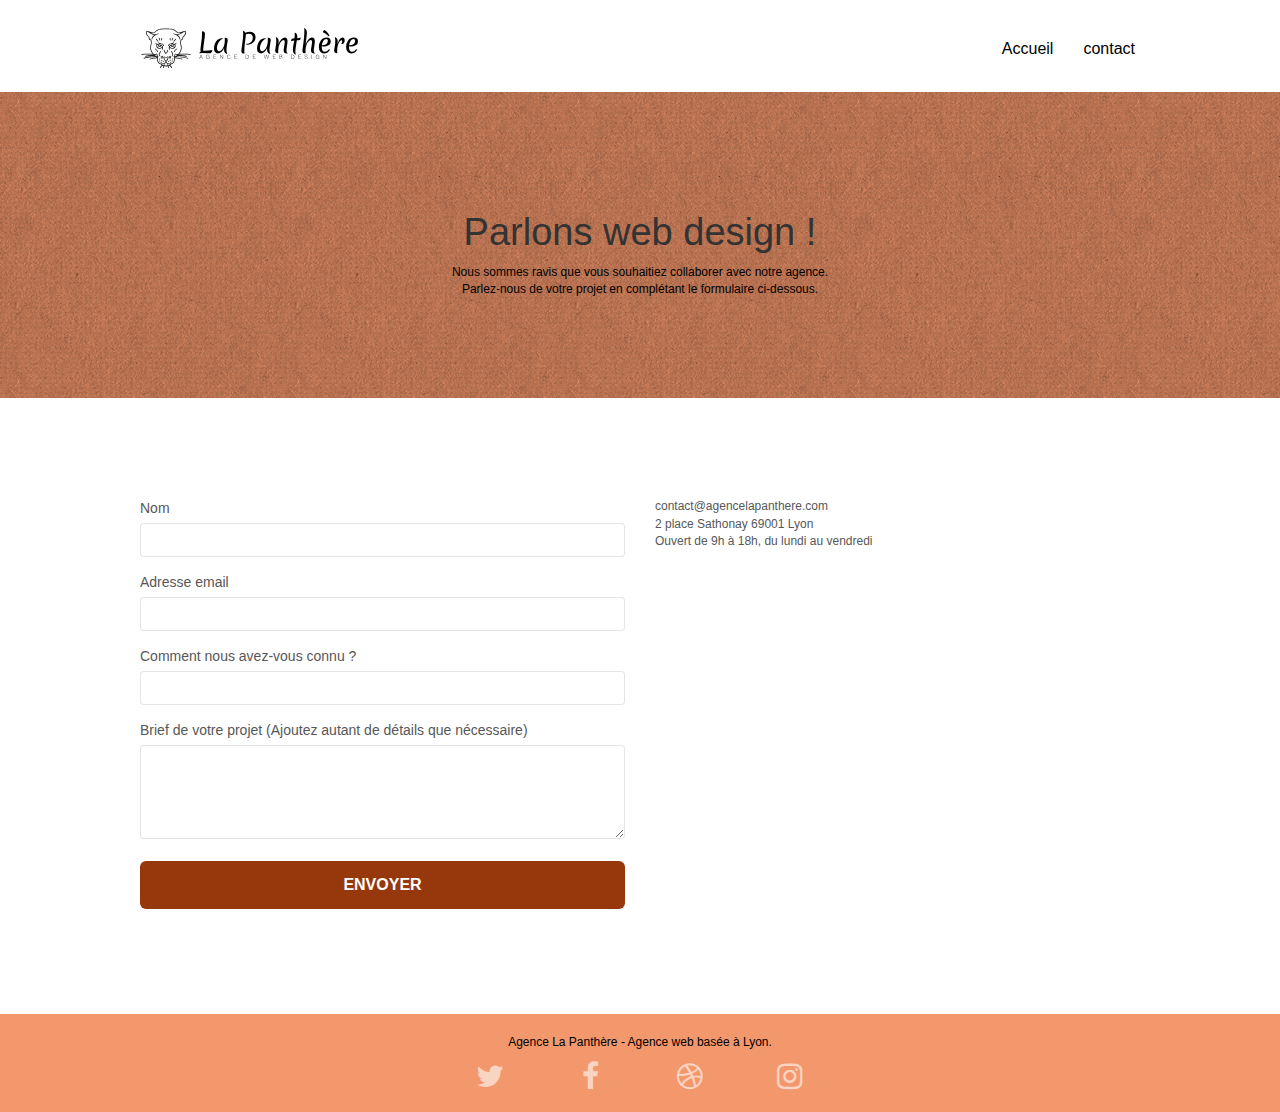
==== commit 65d5431b: "modif seo" ====
--- a/contact.html
+++ b/contact.html
@@ -3,7 +3,7 @@
 
 <head>
 	<meta charset="utf-8">
-	<meta name="description" content="">
+	<meta name="description" content="Votre entreprise de web design à lyon - Contactez la Chouette Agence">
 	<meta name="viewport" content="width=device-width, initial-scale=1.0, viewport-fit=cover">
 	<link rel="shortcut icon" type="image/png" href="favicon.jpg">
 
@@ -141,22 +141,22 @@
 					<div class="row row-no-gutters social">
 						<div class="col-sm-3">
 							<div class="text-center">
-								<a class="social" href="index.html"><span class="fa fa-twitter icon-md">&#8291;</span></a>
+								<a rel="nofollow, noindex" class="social" href="index.html"><span class="fa fa-twitter icon-md">&#8291;</span></a>
 							</div>
 						</div>
 						<div class="col-sm-3">
 							<div class="text-center">
-								<a class="social" href="index.html"><span class="fa fa-facebook icon-md">&#8291;</span></a>
+								<a rel="nofollow, noindex" class="social" href="index.html"><span class="fa fa-facebook icon-md">&#8291;</span></a>
 							</div>
 						</div>
 						<div class="col-sm-3">
 							<div class="text-center">
-								<a class="social" href="index.html"><span class="fa fa-dribbble icon-md">&#8291;</span></a>
+								<a rel="nofollow, noindex" class="social" href="index.html"><span class="fa fa-dribbble icon-md">&#8291;</span></a>
 							</div>
 						</div>
 						<div class="col-sm-3">
 							<div class="text-center">
-								<a class="social" href="index.html"><span class="fa fa-instagram icon-md">&#8291;</span></a>
+								<a rel="nofollow, noindex" class="social" href="index.html"><span class="fa fa-instagram icon-md">&#8291;</span></a>
 							</div>
 						</div>
 					</div>
--- a/style.css
+++ b/style.css
@@ -677,7 +677,7 @@
 }
 
 p {
-    font-size: 11px;
+    font-size: 12px;
 }
 
 .tight-width-whitespace {
